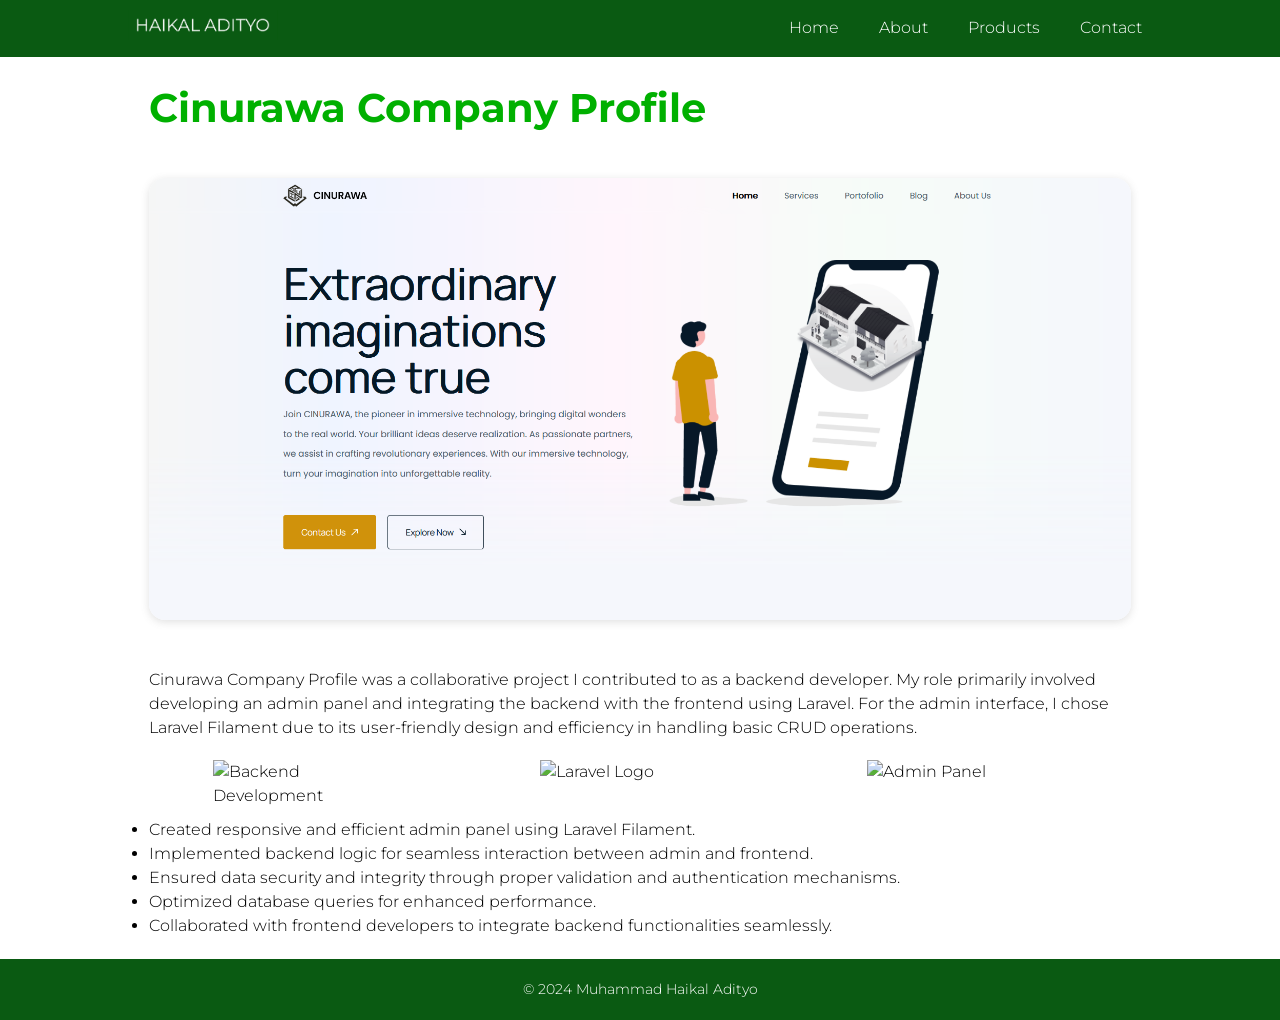
==== cinurawa.html @ 28cb79f3 "Added Project" ====
<!DOCTYPE html>
<html lang="en">

<head>

    <meta charset="UTF-8">
    <meta name="viewport" content="width=device-width, initial-scale=1.0">
    <title>Green Leaf</title>
    <link rel="stylesheet" href="assets/css/style.css">
    <!-- ===== Fontawesome CDN Link ===== -->
    <link rel="stylesheet" href="https://cdnjs.cloudflare.com/ajax/libs/font-awesome/6.0.0-beta3/css/all.min.css" />
</head>

<body>

    <header style="background-color: #0a5a12;">
        <a href="index.html"><img class="logo" src="assets/images/logo-no-background.png" alt="logo"></a>
        <nav>
            <ul>
                <li><a href="#banner">Home</a></li>
                <li><a href="#content">About</a></li>
                <li><a href="#product-carousel">Products</a></li>
                <li><a href="#contact">Contact</a></li>
            </ul>
        </nav>
    </header>

    <main>

        <div class="main-div" id="content">
            <div class="container" id="project">
                <div class="text-container">
                    <h2>Cinurawa Company Profile</h2>
                    <img class="project-banner-image" src="assets/images/cinurawa-landing-page.png">
                    <p>
                        Cinurawa Company Profile was a collaborative project I contributed to as a backend developer. My role primarily involved developing an admin panel and integrating the backend with the frontend using Laravel. For the admin interface, I chose Laravel Filament due to its user-friendly design and efficiency in handling basic CRUD operations.
                    </p>
                    
                    <!-- Adding Images -->
                    <div class="image-gallery">
                        <img src="assets/images/backend-development.jpg" alt="Backend Development" class="project-image">
                        <img src="assets/images/laravel-logo.png" alt="Laravel Logo" class="project-image">
                        <img src="assets/images/admin-panel.png" alt="Admin Panel" class="project-image">
                    </div>
                    
                    <!-- Adding Lists -->
                    <ul>
                        <li>Created responsive and efficient admin panel using Laravel Filament.</li>
                        <li>Implemented backend logic for seamless interaction between admin and frontend.</li>
                        <li>Ensured data security and integrity through proper validation and authentication mechanisms.</li>
                        <li>Optimized database queries for enhanced performance.</li>
                        <li>Collaborated with frontend developers to integrate backend functionalities seamlessly.</li>
                    </ul>
                </div>
            </div>
        </div>

    </main>


    <footer>
        <p>&copy; 2024 Muhammad Haikal Adityo</p>
    </footer>

    <script src="assets/js/carousel.js"></script>
    <script src="assets/js/script.js"></script>
</body>

</html>
---- assets/css/style.css ----
@import url('https://fonts.googleapis.com/css2?family=Montserrat:wght@400;500&display=swap');

*,
body,
html {
    margin: 0;
    padding: 0;
    -webkit-font-smoothing: antialiased;
    -webkit-text-size-adjust: 100%;
    font-family: 'Montserrat', sans-serif;
    line-height: 1.5;
    font-weight: 300;
    scroll-behavior: smooth;
}

*,
*:after,
*:before {
    box-sizing: border-box;
    transition: none;
}

body {
    background-color: #F4F4F2;
}

img {
    user-select: none;
    -moz-user-select: none;
    -webkit-user-drag: none;
    -webkit-user-select: none;
    -ms-user-select: none;
}

header {
    top: 0;
    left: 0;
    display: flex;
    height: auto;
    justify-content: space-between;
    align-items: center;
    padding: 10px 10%;
    background: rgba(0, 0, 0, 0.5);
    z-index: 200;
    position: -webkit-sticky;
    position: sticky;
    transition: 0.5s ease;
    -webkit-backdrop-filter: blur(3px);
    backdrop-filter: blur(20px);
}

header.sticky {
    background-color: #0a5a12;
}

header .logo {
    width: 150px;
    height: auto;
}


nav ul {
    list-style-type: none;
    margin: 0;
    padding: 0;
    display: flex;
}

nav ul li {
    display: inline;
    margin-right: 20px;
}

nav ul li:last-child {
    margin-right: 0;
}

nav ul li a {
    color: #fff;
    text-decoration: none;
    padding: 10px;
}

.main-div {
    padding: 100px 10%;
    visibility: hidden;
    background-color: #F4F4F2;
    position: relative;
}

.visible {
    visibility: visible !important;
}

h1,
h2 {
    color: #00b000;
    margin-bottom: 20px;
}

h3 {
    color: #555;
    margin-bottom: 10px;
}

p {
    margin-bottom: 15px;
    font-size: 18px;

    overflow: hidden;
    text-overflow: ellipsis;
}

a {
    text-decoration: none;
}

#banner {
    top: 0;
    padding: 0;
    height: 100vh;
    width: 100%;
    background-image: linear-gradient(rgba(0, 0, 0, 0.3), rgba(0, 0, 0, 0.3)), url('TEA_GARDEN.jpg');
    background-size: cover;
    background-position: center;
    display: block;
    visibility: visible !important;
    align-items: center;
    justify-content: center;
    position: relative;
}

img {
    overflow-clip-margin: content-box;
    overflow: clip;
}

.banner-content {
    text-align: center;
    position: absolute;
    top: 50%;
    left: 50%;
    transform: translate(-50%, -50%);
    color: white;
}

.banner-content h1 {
    font-size: 50px;
    font-weight: 500;
}

.banner-content p {
    font-size: 18px;
}

#project {
    padding: 0px 10%;
    text-align: left;
}

#project h2 {
    font-size: 40px;
    padding-bottom: 20px;
}

#project p {
    font-size: 16px;
}

/* Content */
#content {
    margin: 0;
    padding: 0;
    visibility: visible;
    background-color: #fff;
}

#content .container {
    display: flex;
    align-items: center;
    overflow: hidden;
}

.image-container {
    flex: 1;
    padding: 0;
}

.image-container img {
    display: block;
    width: 800px;
    height: auto;
}

.text-container {
    flex: 1;
    padding: 50px 100px;
}

.text-container h2 {
    font-size: 24px;
    font-weight: bold;
}

.text-container p {
    font-size: 14px;
}

/* Style for Image Gallery */
.image-gallery {
    display: flex;
    flex-wrap: wrap;
    justify-content: space-around;
    margin-top: 20px;
}

.project-image {
    width: 200px;
    height: auto;
    margin-bottom: 10px;
}

.project-banner-image {
    display: block;
    margin-left: auto;
    margin-right: auto;
    margin-bottom: 48px;
    width: 100%;
    border-radius: 16px;
    box-shadow: rgba(99, 99, 99, 0.2) 0px 2px 8px 0px;
}

.btn {
    display: flex;
    margin-top: 20px;
    padding: 10px;
    width: 200px;
    text-align: left;
    justify-content: space-between;

    font-size: 14px;
    color: #008000;
    background: none;
    border: solid 1px #008000;

    cursor: pointer;
    transition: color 0.4s ease linear;
    position: relative;
}

.btn:hover {
    color: #fff;
    z-index: 0;
    transition: 0.4s ease;
}

.btn:not(:hover) {
    transform: scale(1);
    transition: transform 0.5s ease;
}

.btn::before {
    content: "";
    position: absolute;
    left: 0;
    top: 0;
    width: 100%;
    height: 100%;
    background: #008000;
    z-index: -1;
    transition: transform 0.5s;
    transform-origin: 0 0;
    transition-timing-function: cubic-bezier(0.23, 1, 0.320, 1);
}

.btn::before {
    transform: scaleX(0);
}

.btn:hover::before {
    transform: scaleX(1);
}

.btn:active {
    transform: translateY(50%);
}

a .btn {
    text-decoration: none;
}

/* Add this to your existing CSS */
.main-div#contact {
    text-align: center;
}

.social-links {
    margin-top: 20px;
}

.social-links a {
    display: inline-block;
    margin: 0 10px; /* Adjust spacing between icons */
    font-size: 64px; /* Adjust the size of the icons */
    color: #555; /* Adjust icon color */
    transition: transform 0.3s ease; /* Add smooth hover effect */
}

.social-links a:hover {
    color: #008000; /* Change icon color on hover */
    transform: scale(1.2); /* Increase size of icon on hover */
}


footer {
    background-color: #0a5a12;
    color: #fff;
    padding: 20px 0;
    text-align: center;
    bottom: 0;
    left: 0;
    width: 100%;
}

footer p {
    margin: 0;
    line-height: 1.5;
    display: flex;
    font-size: 14px;
    align-items: center;
    justify-content: center;
    height: 100%;
}

.fa-chevron-right {
    padding-right: 5px;
    font-size: 12px;
}

.title {
    text-align: center;
}

/* Animation for thank you message */
.animate {
    -webkit-animation: fadeIn 1s;
    animation: fadeIn 1s;
    opacity: 0;
}

.stay {
    -webkit-animation: fadeIn 1s;
    animation: fadeIn 1s;
    opacity: 1;
}

@-webkit-keyframes fadeIn {
    0% {
        opacity: 0;
        transform: translateY(20px);
    }

    100% {
        opacity: 1;
        transform: translateY(0);
    }
}

@keyframes fadeIn {
    0% {
        opacity: 0;
        transform: translateY(20px);
    }

    100% {
        opacity: 1;
        transform: translateY(0);
    }
}

/* Carousel */

.owl-carousel .item {
    position: relative;
    text-align: center;
}

.owl-carousel .item img {
    display: block;
    margin: 0 auto; /* Centers the image horizontally */
    object-fit: fill; /* Ensures the image covers the container without stretching */
}


/* Phone mode */
@media screen and (max-width: 1280px) {

    .image-container img {
        width: 600px;
    }

    .text-container {
        padding: 21px;
    }
}

@media screen and (max-width: 916px) {

    p {
        font-size: 14px;
    }

    header {
        flex-direction: column;
        height: auto;
        padding: 15px;
        font-size: 14px;
    }

    header .logo {
        margin-bottom: 20px;
    }

    nav ul li {
        margin-right: 0;
        margin-bottom: 10px;
    }

    .banner-content h1 {
        font-size: 24px;
    }

    .banner-content p {
        font-size: 14px;
    }

    #project {
        padding: 15px;
    }

    #project h2 {
        font-size: 26px;
    }

    #project p {
        font-size: 14px;
    }

    #category {
        text-align: center;
    }

    #category h2 {
        padding: 0;
    }

    form button,
    form input,
    form textarea {
        font-size: 12px;
    }

    #contact {
        padding: 50px 20px;
    }


    #content .container {
        display: flex;
        flex-wrap: wrap;
        flex-direction: row;
    }

    .image-container {
        flex: 100%;
    }

    .image-container img {
        width: 100%;
    }

    .text-container {
        position: relative;
        padding: 20px;
    }

    footer p {
        line-height: 1;
        font-size: 12px;
    }

    .wrapper .carousel {
        grid-auto-columns: calc((100% / 2) - 9px);
    }

}

@media screen and (max-width: 769px) {

    p {
        font-size: 14px;
    }

    header {
        flex-direction: column;
        height: auto;
        padding: 15px;
        font-size: 14px;
    }

    header .logo {
        margin-bottom: 20px;
    }

    nav ul li {
        margin-right: 0;
        margin-bottom: 10px;
    }

    .banner-content h1 {
        font-size: 24px;
    }

    .banner-content p {
        font-size: 14px;
    }

    #project {
        padding: 15px;
    }

    #project h2 {
        font-size: 26px;
    }

    #project p {
        font-size: 14px;
    }

    #category{
        text-align: center;
    }

    #category h2 {
        padding: 0;
    }

    form button,
    form input,
    form textarea {
        font-size: 12px;
    }

    #contact {
        padding: 50px 20px;
    }

    #content .container {
        display: flex;
        flex-wrap: wrap;
        flex-direction: row;
    }

    .image-container {
        flex: 100%;
    }

    .image-container img {
        width: 100%;
    }

    .text-container {
        position: relative;
        padding: 20px;
    }

    footer p {
        line-height: 1;
        font-size: 12px;
    }

    .wrapper .carousel {
        grid-auto-columns: calc((100% / 2) - 9px);
    }

    .btn {
        width: 150px;
    }

    .social-links a {
        font-size: 48px;
    }
}


@media screen and (max-width: 600px) {
    .wrapper .carousel {
        grid-auto-columns: 100%;
    }
}
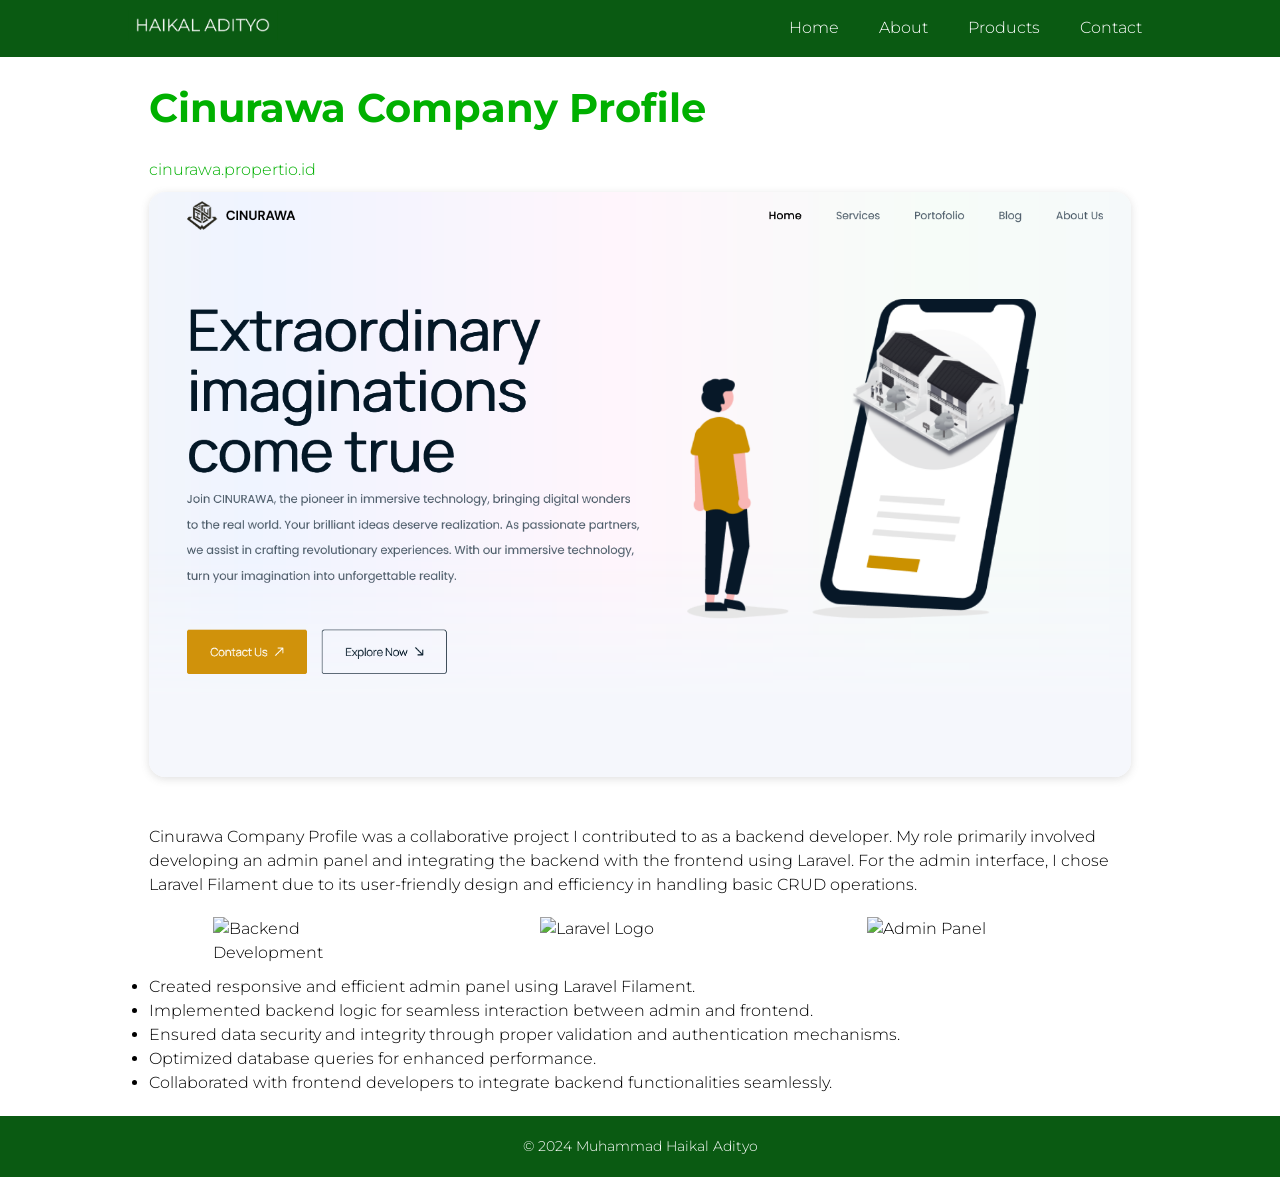
==== commit 94ff7e30: "v1" ====
--- a/cinurawa.html
+++ b/cinurawa.html
@@ -31,6 +31,7 @@
             <div class="container" id="project">
                 <div class="text-container">
                     <h2>Cinurawa Company Profile</h2>
+                    <h3><a class="project-link" href="https://cinurawa.propertio.id" target="_blank">cinurawa.propertio.id</a></h3>
                     <img class="project-banner-image" src="assets/images/cinurawa-landing-page.png">
                     <p>
                         Cinurawa Company Profile was a collaborative project I contributed to as a backend developer. My role primarily involved developing an admin panel and integrating the backend with the frontend using Laravel. For the admin interface, I chose Laravel Filament due to its user-friendly design and efficiency in handling basic CRUD operations.
--- a/assets/css/style.css
+++ b/assets/css/style.css
@@ -7,7 +7,7 @@
     padding: 0;
     -webkit-font-smoothing: antialiased;
     -webkit-text-size-adjust: 100%;
-    font-family: 'Montserrat', sans-serif;
+    font-family: 'Montserrat';
     line-height: 1.5;
     font-weight: 300;
     scroll-behavior: smooth;
@@ -81,6 +81,10 @@
     padding: 10px;
 }
 
+nav ul li a:hover {
+    color: #00e600;
+}
+
 .main-div {
     padding: 100px 10%;
     visibility: hidden;
@@ -92,14 +96,17 @@
     visibility: visible !important;
 }
 
-h1,
+h1 {
+    color: #00b000;
+    margin-bottom: 20px;
+}
 h2 {
     color: #00b000;
-    margin-bottom: 20px;
 }
 
 h3 {
-    color: #555;
+    font-size: 16px;
+    color: #008000;
     margin-bottom: 10px;
 }
 
@@ -115,12 +122,17 @@
     text-decoration: none;
 }
 
+img {
+    overflow-clip-margin: content-box;
+    overflow: clip;
+}
+
 #banner {
     top: 0;
     padding: 0;
-    height: 100vh;
+    height: 85vh;
     width: 100%;
-    background-image: linear-gradient(rgba(0, 0, 0, 0.3), rgba(0, 0, 0, 0.3)), url('TEA_GARDEN.jpg');
+    background-image: url('vector (4).png');
     background-size: cover;
     background-position: center;
     display: block;
@@ -130,18 +142,43 @@
     position: relative;
 }
 
-img {
-    overflow-clip-margin: content-box;
-    overflow: clip;
+#tools {
+    background-image: url('vector (2).png');
+    background-size: cover;
+    background-position: center;
+}
+
+#contact {
+    background-image: url('vector (3).png');
+    background-size: cover;
+    background-position: center;
 }
 
 .banner-content {
-    text-align: center;
+    display: flex;
+    flex-direction: row;
+    align-items: center;
     position: absolute;
     top: 50%;
-    left: 50%;
-    transform: translate(-50%, -50%);
-    color: white;
+    left: 40%;
+    transform: translate(-40%, -50%);
+}
+
+.banner-content .banner-text {
+    flex: 1; /* Allow text to take available space */
+    text-align: left; /* Align text to the left */
+    padding-left: 16px; /* Add padding between image and text */
+}
+.banner-content .banner-image img {
+    border-radius: 50%; /* Make the image round */
+    border: 8px solid #0a5a12; /* Add a white border */
+    width: 400px; /* Set the desired width */
+    height: auto; /* Maintain aspect ratio */
+}
+
+
+.banner-content .banner-image {
+    flex: 1; /* Allow image to take available space */
 }
 
 .banner-content h1 {
@@ -149,9 +186,57 @@
     font-weight: 500;
 }
 
+.banner-content h3 {
+    font-size: 18px;
+    color: #00b000;
+}
+
 .banner-content p {
+    font-size: 16px;
+}
+
+.about {
+    text-align: center;
+    background-color: white !important; 
+}
+
+.about .container {
+    max-width: 800px;
+    margin: 0 auto;
+}
+
+.about .text-container {
+    padding: 50px 20%;
+}
+
+.about h1 {
+    font-size: 36px;
+    margin-bottom: 20px;
+}
+
+.about p {
     font-size: 18px;
-}
+    line-height: 1.6;
+    margin-bottom: 30px;
+}
+
+.about .btn {
+    display: flex;
+    margin: 20px auto;
+    padding: 10px 20px;
+    width: auto;
+    text-align: center;
+
+    font-size: 14px;
+    color: #008000;
+    background: none;
+    border: solid 1px #008000;
+
+    cursor: pointer;
+    transition: color 0.4s ease linear;
+    position: relative;
+}
+
 
 #project {
     padding: 0px 10%;
@@ -228,6 +313,13 @@
     width: 100%;
     border-radius: 16px;
     box-shadow: rgba(99, 99, 99, 0.2) 0px 2px 8px 0px;
+}
+
+.project-link {
+    color: #00b000;
+    font-size: 16px;
+    margin-bottom: 20px;
+    text-decoration: none;
 }
 
 .btn {
@@ -379,7 +471,9 @@
 }
 
 /* Carousel */
-
+.owl-carousel {
+    margin-top: 48px;
+}
 .owl-carousel .item {
     position: relative;
     text-align: center;
@@ -388,7 +482,29 @@
 .owl-carousel .item img {
     display: block;
     margin: 0 auto; /* Centers the image horizontally */
-    object-fit: fill; /* Ensures the image covers the container without stretching */
+    max-width: 40%; /* Sets the maximum width of the image to 100% of its container */
+    height: auto; /* Ensures the image maintains its aspect ratio */
+}
+
+.owl-carousel .label {
+    position: absolute;
+    bottom: 0;
+    left: 0;
+    width: 100%;
+    background-color: rgba(0, 0, 0, 0.7); /* Background color of the label */
+    color: #ffffff; /* Text color of the label */
+    padding: 5px; /* Padding around the label */
+    font-size: 14px; /* Font size of the label */
+}
+
+#portfolio h1 {
+    text-align: center;
+    font-size: 36px;
+}
+
+#portfolio h1 {
+    text-align: center;
+    padding: 24px;
 }
 
 
@@ -590,6 +706,29 @@
     .social-links a {
         font-size: 48px;
     }
+
+    .banner-content {
+        flex-direction: column;
+        text-align: center;
+    }
+
+    .banner-content h1 {
+        font-size: 32px;
+        font-weight: 500;
+    }
+
+    .banner-content .banner-text {
+        text-align: center;
+        padding-left: 0;
+        margin-top: 20px;
+    }
+
+    .banner-content .banner-image img {
+        width: 250px;
+    }
+    .about .text-container {
+        padding: 50px 30px;
+    }
 }
 
 
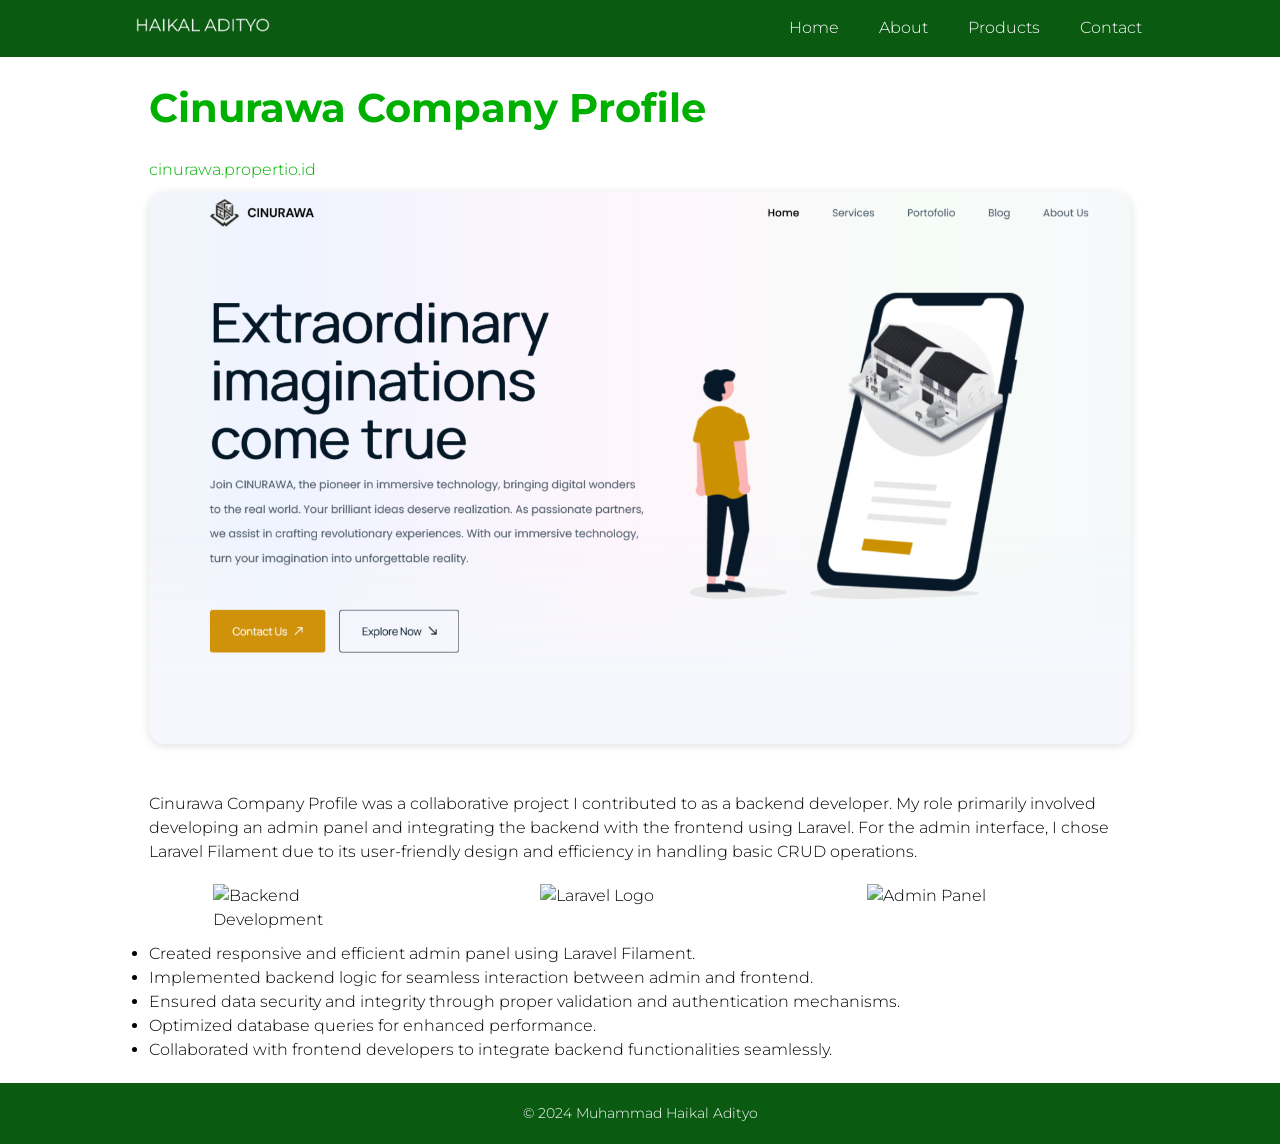
==== commit 3c10f493: "fix cinurawa project" ====
--- a/cinurawa.html
+++ b/cinurawa.html
@@ -9,6 +9,9 @@
     <link rel="stylesheet" href="assets/css/style.css">
     <!-- ===== Fontawesome CDN Link ===== -->
     <link rel="stylesheet" href="https://cdnjs.cloudflare.com/ajax/libs/font-awesome/6.0.0-beta3/css/all.min.css" />
+    <link rel="icon" type="image/png" href="assets/images/favicon-icon.png">
+
+    <title>Cinurawa Project</title>
 </head>
 
 <body>
@@ -17,10 +20,10 @@
         <a href="index.html"><img class="logo" src="assets/images/logo-no-background.png" alt="logo"></a>
         <nav>
             <ul>
-                <li><a href="#banner">Home</a></li>
-                <li><a href="#content">About</a></li>
-                <li><a href="#product-carousel">Products</a></li>
-                <li><a href="#contact">Contact</a></li>
+                <li><a href="index.html#banner">Home</a></li>
+                <li><a href="index.html#content">About</a></li>
+                <li><a href="index.html#product-carousel">Products</a></li>
+                <li><a href="index.html#contact">Contact</a></li>
             </ul>
         </nav>
     </header>
--- a/assets/css/style.css
+++ b/assets/css/style.css
@@ -176,7 +176,6 @@
     height: auto; /* Maintain aspect ratio */
 }
 
-
 .banner-content .banner-image {
     flex: 1; /* Allow image to take available space */
 }
@@ -187,12 +186,12 @@
 }
 
 .banner-content h3 {
+    font-size: 20px;
+    color: #00b000;
+}
+
+.banner-content p {
     font-size: 18px;
-    color: #00b000;
-}
-
-.banner-content p {
-    font-size: 16px;
 }
 
 .about {
@@ -206,7 +205,7 @@
 }
 
 .about .text-container {
-    padding: 50px 20%;
+    padding: 100px 20%;
 }
 
 .about h1 {
@@ -215,7 +214,7 @@
 }
 
 .about p {
-    font-size: 18px;
+    font-size: 18px !important;
     line-height: 1.6;
     margin-bottom: 30px;
 }
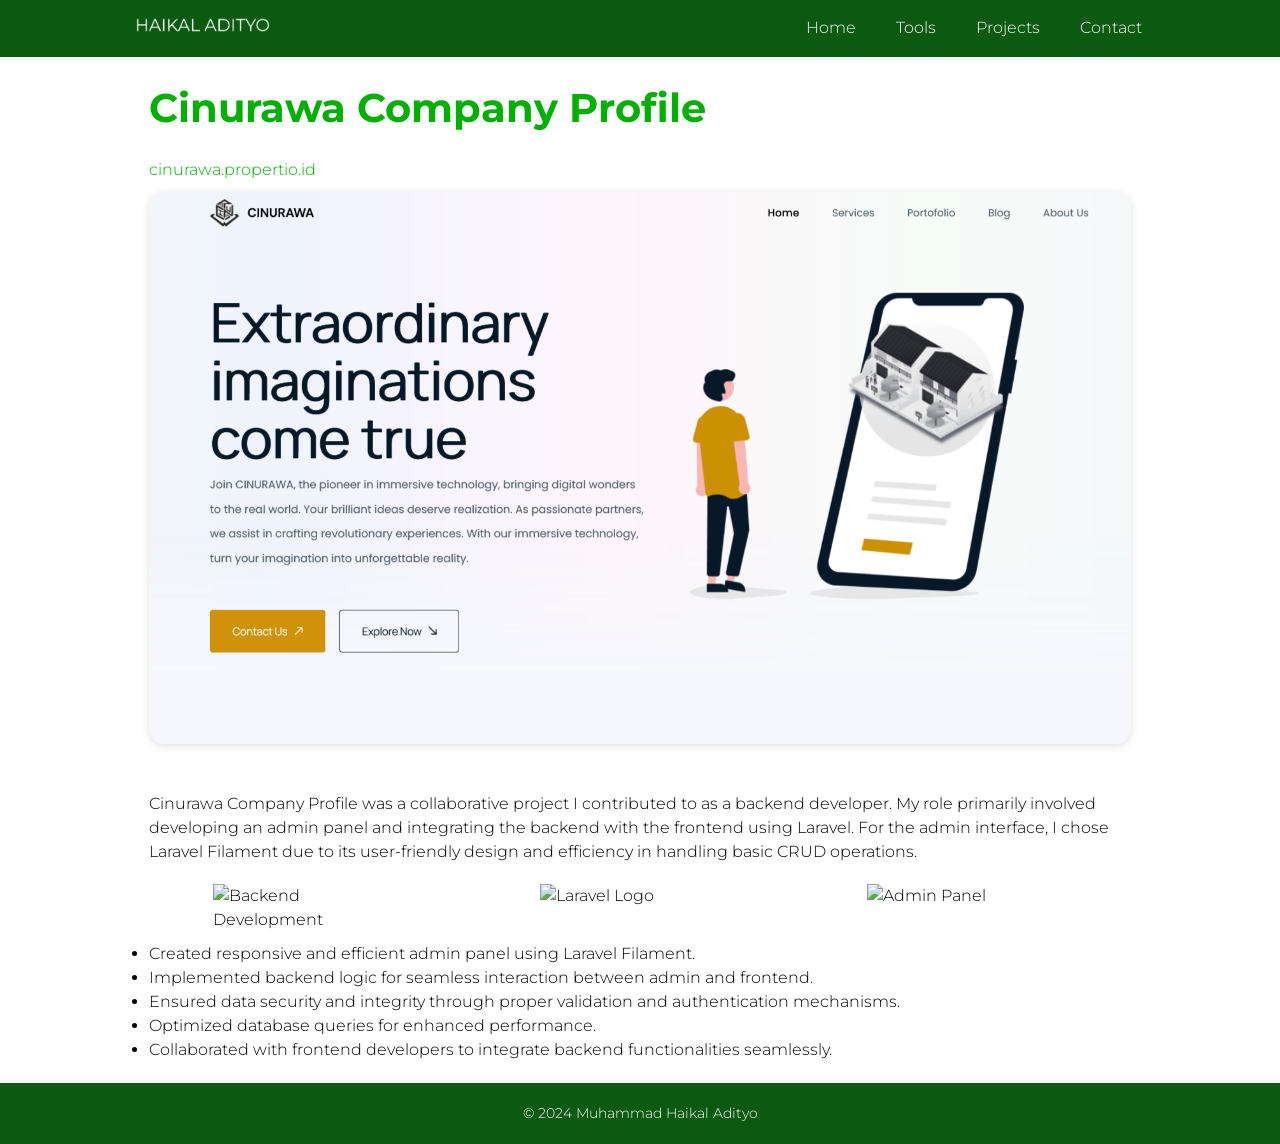
==== commit bd2d25a4: "fixing" ====
--- a/cinurawa.html
+++ b/cinurawa.html
@@ -20,9 +20,9 @@
         <a href="index.html"><img class="logo" src="assets/images/logo-no-background.png" alt="logo"></a>
         <nav>
             <ul>
-                <li><a href="index.html#banner">Home</a></li>
-                <li><a href="index.html#content">About</a></li>
-                <li><a href="index.html#product-carousel">Products</a></li>
+                <li><a href="index.html">Home</a></li>
+                <li><a href="index.html#about">Tools</a></li>
+                <li><a href="index.html#portfolio">Projects</a></li>
                 <li><a href="index.html#contact">Contact</a></li>
             </ul>
         </nav>
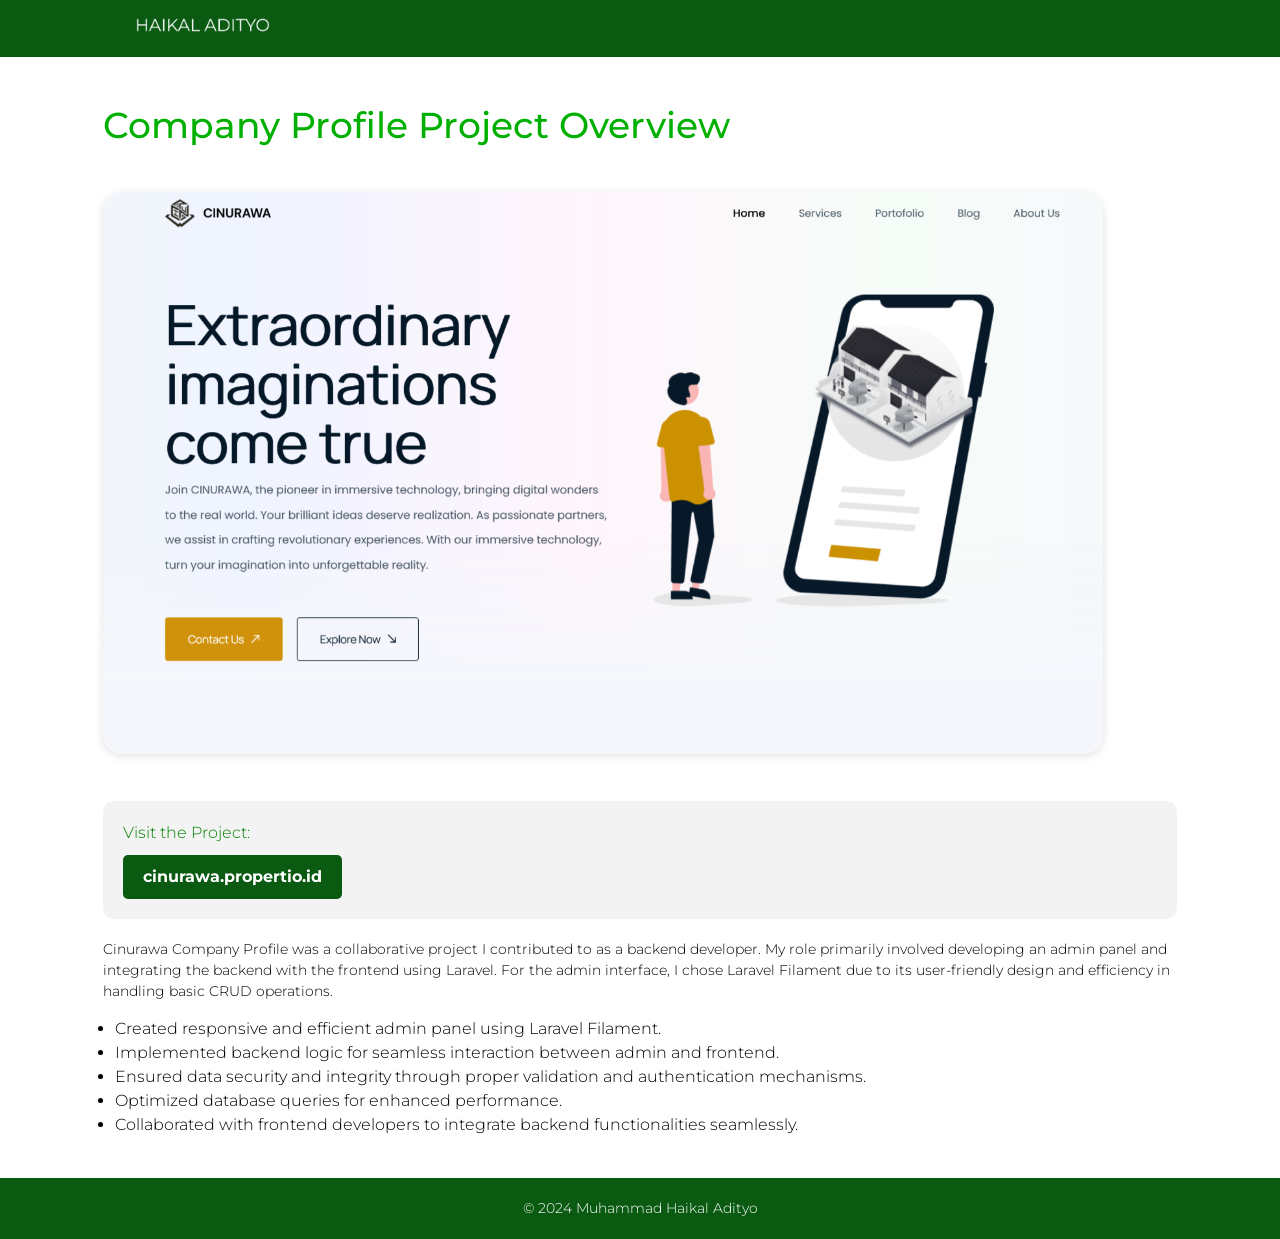
==== commit 94aaea2b: "v2" ====
--- a/cinurawa.html
+++ b/cinurawa.html
@@ -2,52 +2,42 @@
 <html lang="en">
 
 <head>
-
     <meta charset="UTF-8">
     <meta name="viewport" content="width=device-width, initial-scale=1.0">
-    <title>Green Leaf</title>
+    <title>Cinurawa Project</title>
     <link rel="stylesheet" href="assets/css/style.css">
-    <!-- ===== Fontawesome CDN Link ===== -->
+    <!-- Fontawesome CDN Link -->
     <link rel="stylesheet" href="https://cdnjs.cloudflare.com/ajax/libs/font-awesome/6.0.0-beta3/css/all.min.css" />
     <link rel="icon" type="image/png" href="assets/images/favicon-icon.png">
-
-    <title>Cinurawa Project</title>
 </head>
 
 <body>
 
     <header style="background-color: #0a5a12;">
-        <a href="index.html"><img class="logo" src="assets/images/logo-no-background.png" alt="logo"></a>
-        <nav>
-            <ul>
-                <li><a href="index.html">Home</a></li>
-                <li><a href="index.html#about">Tools</a></li>
-                <li><a href="index.html#portfolio">Projects</a></li>
-                <li><a href="index.html#contact">Contact</a></li>
-            </ul>
-        </nav>
+        <a href="index.html">
+            <img class="logo" src="assets/images/logo-no-background.png" alt="logo">
+        </a>
+
     </header>
 
     <main>
+        <section id="project">
+            <div class="container">
+                <div class="text-container">
+                    <h1>Company Profile Project Overview</h1>
+                    <img class="project-banner-image" src="assets/images/cinurawa-landing-page.png" alt="Cinurawa Landing Page">
 
-        <div class="main-div" id="content">
-            <div class="container" id="project">
-                <div class="text-container">
-                    <h2>Cinurawa Company Profile</h2>
-                    <h3><a class="project-link" href="https://cinurawa.propertio.id" target="_blank">cinurawa.propertio.id</a></h3>
-                    <img class="project-banner-image" src="assets/images/cinurawa-landing-page.png">
+                    <!-- Project Link Section -->
+                    <section class="project-link-section">
+                        <h3>Visit the Project:</h3>
+                        <a class="project-link" href="https://cinurawa.propertio.id" target="_blank">cinurawa.propertio.id</a>
+                    </section>
+
                     <p>
                         Cinurawa Company Profile was a collaborative project I contributed to as a backend developer. My role primarily involved developing an admin panel and integrating the backend with the frontend using Laravel. For the admin interface, I chose Laravel Filament due to its user-friendly design and efficiency in handling basic CRUD operations.
                     </p>
                     
-                    <!-- Adding Images -->
-                    <div class="image-gallery">
-                        <img src="assets/images/backend-development.jpg" alt="Backend Development" class="project-image">
-                        <img src="assets/images/laravel-logo.png" alt="Laravel Logo" class="project-image">
-                        <img src="assets/images/admin-panel.png" alt="Admin Panel" class="project-image">
-                    </div>
-                    
-                    <!-- Adding Lists -->
+                    <!-- Project Details List -->
                     <ul>
                         <li>Created responsive and efficient admin panel using Laravel Filament.</li>
                         <li>Implemented backend logic for seamless interaction between admin and frontend.</li>
@@ -57,10 +47,8 @@
                     </ul>
                 </div>
             </div>
-        </div>
-
+        </section>
     </main>
-
 
     <footer>
         <p>&copy; 2024 Muhammad Haikal Adityo</p>
@@ -70,4 +58,4 @@
     <script src="assets/js/script.js"></script>
 </body>
 
-</html>+</html>
--- a/assets/css/style.css
+++ b/assets/css/style.css
@@ -40,7 +40,7 @@
     justify-content: space-between;
     align-items: center;
     padding: 10px 10%;
-    background: rgba(0, 0, 0, 0.5);
+    background-color: #0a5a12;
     z-index: 200;
     position: -webkit-sticky;
     position: sticky;
@@ -49,15 +49,10 @@
     backdrop-filter: blur(20px);
 }
 
-header.sticky {
-    background-color: #0a5a12;
-}
-
 header .logo {
     width: 150px;
     height: auto;
 }
-
 
 nav ul {
     list-style-type: none;
@@ -132,7 +127,7 @@
     padding: 0;
     height: 85vh;
     width: 100%;
-    background-image: url('vector (4).png');
+    background-image: url('vector/vector-banner.png');
     background-size: cover;
     background-position: center;
     display: block;
@@ -143,13 +138,13 @@
 }
 
 #tools {
-    background-image: url('vector (2).png');
+    background-image: url('vector/vector-tools.png');
     background-size: cover;
     background-position: center;
 }
 
 #contact {
-    background-image: url('vector (3).png');
+    background-image: url('vector/vector-contact.png');
     background-size: cover;
     background-position: center;
 }
@@ -165,19 +160,19 @@
 }
 
 .banner-content .banner-text {
-    flex: 1; /* Allow text to take available space */
-    text-align: left; /* Align text to the left */
-    padding-left: 16px; /* Add padding between image and text */
+    flex: 1;
+    text-align: left;
+    padding-left: 16px;
 }
 .banner-content .banner-image img {
-    border-radius: 50%; /* Make the image round */
-    border: 8px solid #0a5a12; /* Add a white border */
-    width: 400px; /* Set the desired width */
-    height: auto; /* Maintain aspect ratio */
+    border-radius: 50%;
+    border: 10px solid #0a5a12;
+    width: 400px;
+    height: auto;
 }
 
 .banner-content .banner-image {
-    flex: 1; /* Allow image to take available space */
+    flex: 1;
 }
 
 .banner-content h1 {
@@ -236,27 +231,36 @@
     position: relative;
 }
 
-
 #project {
-    padding: 0px 10%;
-    text-align: left;
-}
-
-#project h2 {
-    font-size: 40px;
-    padding-bottom: 20px;
-}
-
-#project p {
-    font-size: 16px;
+    background-color: white;
+}
+
+#project h1 {
+    font-size: 36px !important;
+    font-weight: 500 ;
+}
+
+#project ul {
+    margin-left: 12px;
+}
+
+#project .container {
+    max-width: 1300px;
+    margin: 0 auto;
+    padding: 20px;
+}
+#project .text-container {
+    margin: 0 5%;
 }
 
 /* Content */
 #content {
-    margin: 0;
+    margin: 32px 5%;
     padding: 0;
     visibility: visible;
-    background-color: #fff;
+    background-color: white;
+    border-radius: 16px;
+    box-shadow: rgba(99, 99, 99, 0.2) 0px 2px 8px 0px;
 }
 
 #content .container {
@@ -274,6 +278,9 @@
     display: block;
     width: 800px;
     height: auto;
+    border-top-left-radius: 16px;
+    border-bottom-left-radius: 16px;
+    box-shadow: rgba(99, 99, 99, 0.2) 0px 2px 8px 0px;
 }
 
 .text-container {
@@ -291,35 +298,47 @@
 }
 
 /* Style for Image Gallery */
-.image-gallery {
-    display: flex;
-    flex-wrap: wrap;
-    justify-content: space-around;
-    margin-top: 20px;
-}
-
 .project-image {
-    width: 200px;
+    max-width: 00px;
     height: auto;
-    margin-bottom: 10px;
+    border-radius: 10px;
 }
 
 .project-banner-image {
-    display: block;
-    margin-left: auto;
-    margin-right: auto;
-    margin-bottom: 48px;
     width: 100%;
-    border-radius: 16px;
+    max-width: 1000px;
+    height: auto;
+    margin: 20px 0;
+    border-radius: 20px;
     box-shadow: rgba(99, 99, 99, 0.2) 0px 2px 8px 0px;
 }
 
+/* Project Link Section */
+.project-link-section {
+    margin: 20px 0;
+    padding: 20px;
+    background-color: #f3f3f3;
+    border-radius: 10px;
+}
+
+.project-link-section h3 {
+    margin: 0 0 10px;
+}
+
 .project-link {
-    color: #00b000;
-    font-size: 16px;
-    margin-bottom: 20px;
+    display: inline-block;
+    background-color: #0a5a12;
+    color: white;
+    padding: 10px 20px;
+    border-radius: 5px;
     text-decoration: none;
-}
+    font-weight: bold;
+}
+
+.project-link:hover {
+    background-color: #08490e;
+}
+
 
 .btn {
     display: flex;
@@ -428,10 +447,6 @@
     font-size: 12px;
 }
 
-.title {
-    text-align: center;
-}
-
 /* Animation for thank you message */
 .animate {
     -webkit-animation: fadeIn 1s;
@@ -470,6 +485,14 @@
 }
 
 /* Carousel */
+#tools {
+    padding: 10%;
+    text-align: center;
+}
+#tools h1 {
+    font-size: 36px;
+    text-align: center;
+}
 .owl-carousel {
     margin-top: 48px;
 }
@@ -496,243 +519,250 @@
     font-size: 14px; /* Font size of the label */
 }
 
-#portfolio h1 {
+
+#portfolio .text-container h1 {
+    font-size: 36px;
+}
+
+.portfolio-title {
     text-align: center;
+    margin-top: 100px;
+}
+
+.portfolio-title h1 {
     font-size: 36px;
 }
 
-#portfolio h1 {
-    text-align: center;
-    padding: 24px;
-}
-
 
 /* Phone mode */
+/* Phone mode */
+@media screen and (max-width: 1525px) {
+    #portfolio h1 {
+        text-align: center;
+        font-size: 18px;
+        padding-bottom: 12px;
+    }
+    .portfolio-title {
+        text-align: center;
+        margin-top: 100px;
+    }
+}
+
+@media screen and (max-width: 1326px) {
+    .banner-content {
+        flex-direction: column;
+        text-align: center;
+    }
+    .banner-content h1 {
+        font-size: 32px;
+        font-weight: 500;
+    }
+    .banner-content .banner-text {
+        text-align: center;
+        padding-left: 0;
+        margin-top: 20px;
+    }
+    .banner-content .banner-image img {
+        width: 350px;
+    }
+    .about .text-container {
+        padding: 50px 30px;
+    }
+}
+
 @media screen and (max-width: 1280px) {
-
     .image-container img {
         width: 600px;
     }
-
     .text-container {
         padding: 21px;
     }
 }
 
 @media screen and (max-width: 916px) {
-
+    #project {
+        padding: 15px;
+    }
+    #category {
+        text-align: center;
+    }
+    #category h2 {
+        padding: 0;
+    }
+    #contact {
+        padding: 50px 20px;
+    }
+    #content .container {
+        display: flex;
+        flex-wrap: wrap;
+        flex-direction: row;
+    }
+    .image-container {
+        flex: 100%;
+    }
+    .image-container img {
+        width: 100%;
+    }
+    .text-container {
+        position: relative;
+        padding: 20px;
+    }
+    .wrapper .carousel {
+        grid-auto-columns: calc((100% / 2) - 9px);
+    }
+    .btn {
+        width: 150px;
+    }
+    .social-links a {
+        font-size: 40px;
+    }
+    #banner {
+        background-image: url('vector/vector-phone.png');
+    }
+    .banner-content {
+        display: flex;
+        flex-direction: row;
+        align-items: center;
+        position: absolute;
+        top: 50%;
+        left: 50%;
+        transform: translate(-50%, -50%);
+    }
+}
+
+@media screen and (max-width: 920px) {
+    .banner-content {
+        flex-direction: column;
+        text-align: center;
+    }
+}
+
+@media screen and (max-width: 769px) {
     p {
         font-size: 14px;
     }
-
     header {
         flex-direction: column;
         height: auto;
         padding: 15px;
         font-size: 14px;
     }
-
     header .logo {
         margin-bottom: 20px;
     }
-
     nav ul li {
         margin-right: 0;
         margin-bottom: 10px;
     }
-
     .banner-content h1 {
         font-size: 24px;
     }
-
     .banner-content p {
         font-size: 14px;
     }
-
     #project {
         padding: 15px;
     }
-
     #project h2 {
         font-size: 26px;
     }
-
     #project p {
         font-size: 14px;
     }
-
     #category {
         text-align: center;
     }
-
     #category h2 {
         padding: 0;
     }
-
-    form button,
-    form input,
-    form textarea {
-        font-size: 12px;
-    }
-
     #contact {
         padding: 50px 20px;
     }
-
-
     #content .container {
         display: flex;
         flex-wrap: wrap;
         flex-direction: row;
     }
-
     .image-container {
         flex: 100%;
     }
-
     .image-container img {
         width: 100%;
     }
-
     .text-container {
         position: relative;
         padding: 20px;
     }
-
     footer p {
         line-height: 1;
         font-size: 12px;
     }
-
     .wrapper .carousel {
         grid-auto-columns: calc((100% / 2) - 9px);
     }
-
-}
-
-@media screen and (max-width: 769px) {
-
-    p {
-        font-size: 14px;
-    }
-
-    header {
-        flex-direction: column;
-        height: auto;
-        padding: 15px;
-        font-size: 14px;
-    }
-
-    header .logo {
-        margin-bottom: 20px;
-    }
-
-    nav ul li {
-        margin-right: 0;
-        margin-bottom: 10px;
-    }
-
-    .banner-content h1 {
-        font-size: 24px;
-    }
-
-    .banner-content p {
-        font-size: 14px;
-    }
-
-    #project {
-        padding: 15px;
-    }
-
-    #project h2 {
-        font-size: 26px;
-    }
-
-    #project p {
-        font-size: 14px;
-    }
-
-    #category{
-        text-align: center;
-    }
-
-    #category h2 {
-        padding: 0;
-    }
-
-    form button,
-    form input,
-    form textarea {
-        font-size: 12px;
-    }
-
-    #contact {
-        padding: 50px 20px;
-    }
-
-    #content .container {
-        display: flex;
-        flex-wrap: wrap;
-        flex-direction: row;
-    }
-
-    .image-container {
-        flex: 100%;
-    }
-
-    .image-container img {
-        width: 100%;
-    }
-
-    .text-container {
-        position: relative;
-        padding: 20px;
-    }
-
-    footer p {
-        line-height: 1;
-        font-size: 12px;
-    }
-
-    .wrapper .carousel {
-        grid-auto-columns: calc((100% / 2) - 9px);
-    }
-
     .btn {
         width: 150px;
     }
-
     .social-links a {
-        font-size: 48px;
-    }
-
+        font-size: 40px;
+    }
+    #banner {
+        background-image: url('vector-phone.png');
+    }
+    .banner-content {
+        display: flex;
+        flex-direction: row;
+        align-items: center;
+        position: absolute;
+        top: 50%;
+        left: 50%;
+        transform: translate(-50%, -50%);
+    }
     .banner-content {
         flex-direction: column;
         text-align: center;
     }
-
-    .banner-content h1 {
-        font-size: 32px;
+}
+
+@media screen and (max-width: 600px) {
+    h1 {
+        font-size: 28px !important;
         font-weight: 500;
     }
-
-    .banner-content .banner-text {
-        text-align: center;
-        padding-left: 0;
-        margin-top: 20px;
-    }
-
-    .banner-content .banner-image img {
-        width: 250px;
-    }
-    .about .text-container {
-        padding: 50px 30px;
-    }
-}
-
-
-@media screen and (max-width: 600px) {
     .wrapper .carousel {
         grid-auto-columns: 100%;
     }
+    .about p {
+        font-size: 16px !important;
+        text-align: justify;
+    }
+    .banner-content p {
+        font-size: 12px;
+        text-align: center;
+    }
+}
+
+@media (max-width: 768px) {
+    .project-banner-image {
+        max-width: 100%;
+    }
+    .project-link {
+        padding: 15px 25px;
+    }
+    .image-gallery {
+        flex-direction: column;
+        align-items: center;
+    }
+    .project-image {
+        max-width: 100%;
+    }
+    #banner {
+        background-image: url('vector/vector-phone.png');
+    }
+}
+
+@media (max-width: 480px) {
+    .project-link {
+        padding: 10px 20px;
+    }
 }
